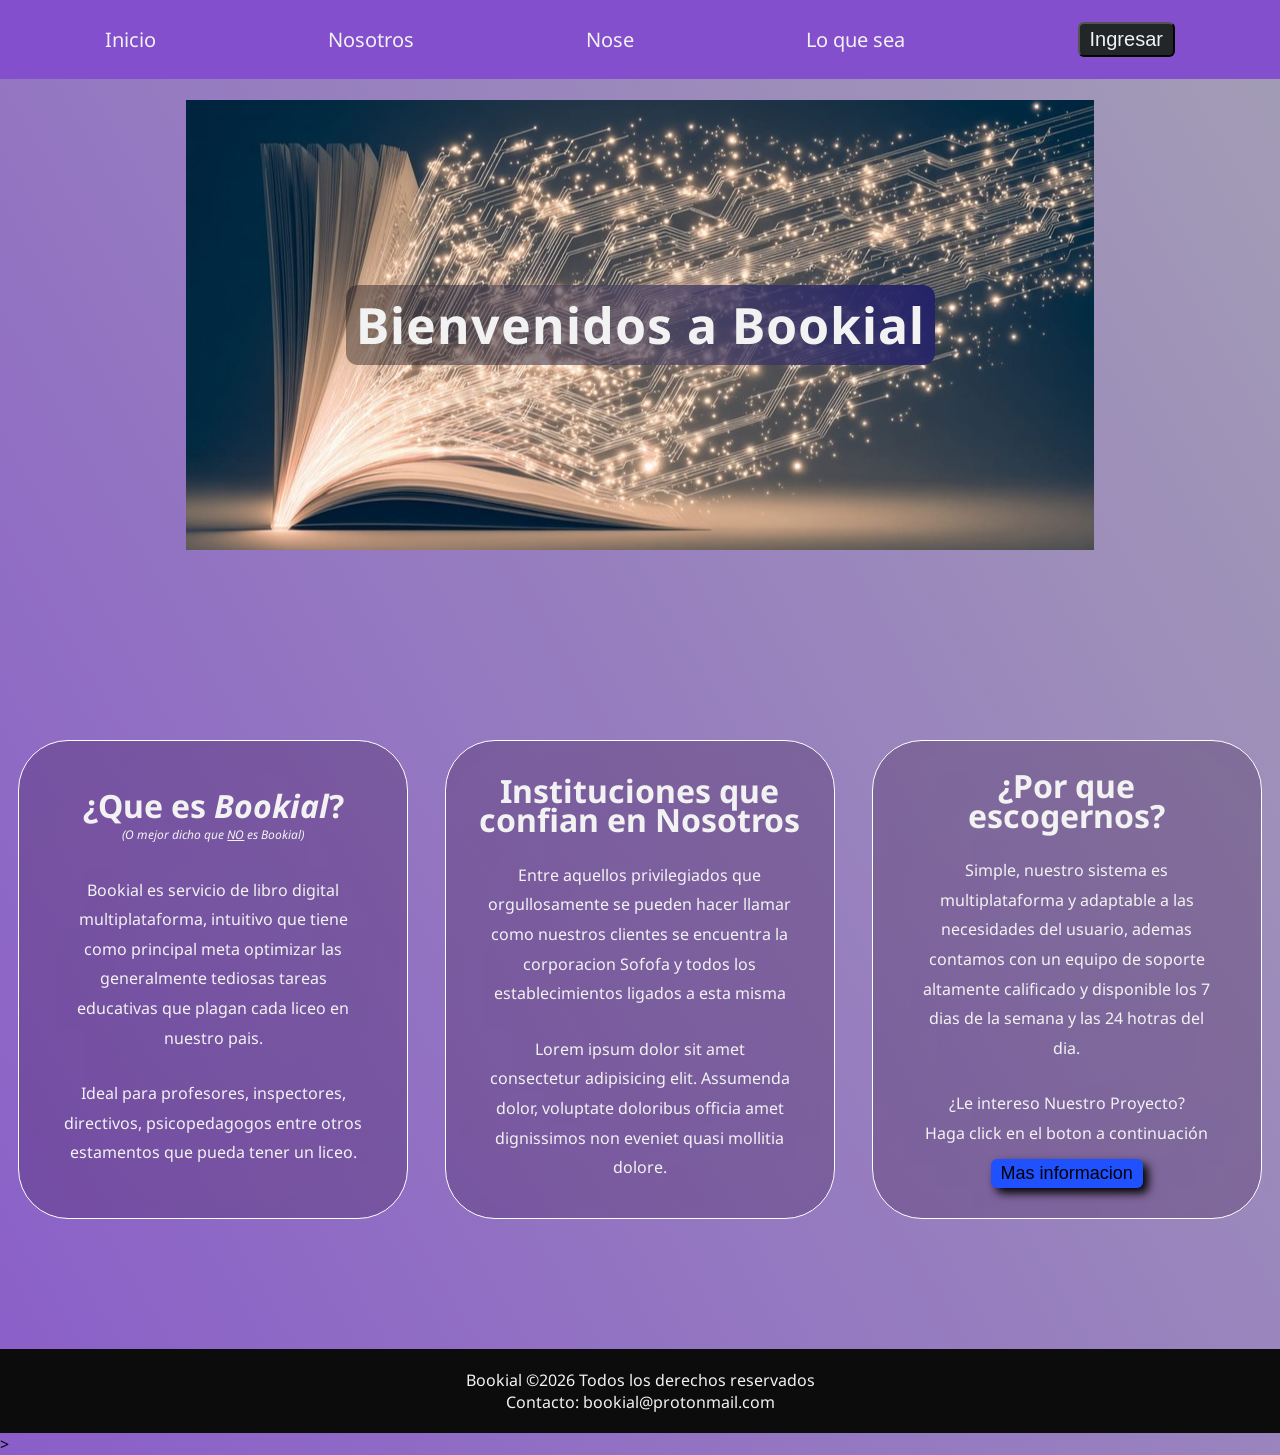
==== templates/public/index.html @ f23cfa97 "Faltan cosas" ====
<!DOCTYPE html>
<html lang="en">

<head>
    <meta charset="UTF-8">
    <meta name="viewport" content="width=device-width, initial-scale=1.0">
    <link rel="stylesheet" href="../../static/css/common.css">
    <link rel="stylesheet" href="../../static/css/index.css">
    <title>Pagina Principal</title>
</head>

<body>
    
    <header>
        <nav>
            <a href="#">Inicio</a> <!-- Por ahora hasta conseguir un logo @esteban -->

            <a href="#">Nosotros</a>
            <a href="#">Nose</a>
            <a href="#">Lo que sea</a>

            <a href="register.html"><button>Ingresar</button></a>
        </nav>
    </header>

    <main class="container-grid">



        <section class="bookial-reference">
            <h1>Bienvenidos a Bookial</h1>
        </section>

        <section>
            <article class="booki-card glass">
                <h2>¿Que es <em>Bookial</em>?</h2>
                <span>(O mejor dicho que <u>NO</u> es Bookial)</span>
                <hr>
                <p>
                    Bookial es servicio de libro digital multiplataforma,
                    intuitivo que tiene como principal meta optimizar las
                    generalmente tediosas tareas educativas que plagan cada
                    liceo en nuestro pais.
                </p>
                <hr>
                <p>
                    Ideal para profesores, inspectores, directivos,
                    psicopedagogos entre otros estamentos que pueda
                    tener un liceo.
                </p>
            </article>

            <article class="booki-card glass">
                <h2>Instituciones que confian en Nosotros</h2>
                <hr>
                <p>
                    Entre aquellos privilegiados que orgullosamente se pueden
                    hacer llamar como nuestros clientes se encuentra la corporacion
                    Sofofa y todos los establecimientos ligados a esta misma
                </p>
                <hr>
                <p>
                    Lorem ipsum dolor sit amet consectetur adipisicing elit.
                    Assumenda dolor, voluptate doloribus officia amet dignissimos
                    non eveniet quasi mollitia dolore.
                </p>
            </article>

            <article class="booki-card glass">
                <h2>¿Por que escogernos?</h2>
                <hr>
                <p>
                    Simple, nuestro sistema es multiplataforma y
                    adaptable a las necesidades del usuario, ademas
                    contamos con un equipo de soporte altamente
                    calificado y disponible los 7 dias de la semana
                    y las 24 hotras del dia.
                </p>
                <hr>
                <p>
                    ¿Le intereso Nuestro Proyecto? <br>
                    Haga click en el boton a continuación
                </p>
                <a href="#"><button>Mas informacion</button></a>
            </article>
            
        </section>
    </main>

    <footer>
        <p>Bookial &copy;2026 Todos los derechos reservados</p>
        <p>Contacto: bookial@protonmail.com</p>
    </footer>
</body>

</html>>
---- static/css/common.css ----
@import url('https://fonts.googleapis.com/css2?family=Noto+Sans:ital,wght@0,100..900;1,100..900&display=swap');

:root {
    --black: #0c0c0c;
    --white: #f2f2f2;
    --purple: #8a5ec9;
    --darkpurple: #665c84;
    --heavydarkpurple: #232629;
    --neonpurple: #a711d0;
    --neonazul: #1f51ff;
}

* {
    margin: 0;
    padding: 0;
    box-sizing: border-box;
}

body {
    font-family: "Noto Sans", serif;
    background-image: linear-gradient(60deg, rgba(138, 94, 201, 1), rgba(102, 92, 132, 0.6));
}

main {
    color: var(--white);
}

/* nav settings */

header {  
    position: fixed;
    width: 100%;
    top: 0;
    z-index: 1;
}

nav {
    background-color: var(--purple);
    padding: 22px;
    display: flex;
    align-items: center;
    justify-content: space-around;
    flex-wrap: wrap;
    gap: 6px;
}

a {
    font-size: 20px;
    cursor: pointer;
    text-align: center;
    text-decoration: none;
    color: var(--white);
}

nav a button {
    color: var(--white);
    background-color: var(--heavydarkpurple);
}

/* nav settings */

input {
    accent-color: none;
}

button {
    cursor: pointer;
    padding: 4px 10px;
    border-radius: 6px;
    font-size: 20px;
}

footer {
    padding: 20px 0px;
    margin-top: 60px;
    text-align: center;
    color: var(--white);
    background-color: var(--black);
}

@media (max-width: 500px) {
    nav {
        padding: 16px;
    }

    a {
        font-size: 16px;
    }

    nav a button {
        font-size: 16px;
        padding: 2px 6px;
    }

}
---- static/css/index.css ----
@import url('https://fonts.googleapis.com/css2?family=Noto+Sans:ital,wght@0,100..900;1,100..900&display=swap');

:root {
    --black: #0c0c0c;
    --white: #f2f2f2;
    --purple: #834fcc;
    --darkpurple: #604e97;
    --heavydarkpurple: #232629;
    --neonpurple: #a711d0;
    --neonazul: #1f51ff;
}

.container-grid {
    display: grid;
    grid-template-areas: 
    "nav"
    "Mcontent"
    "footer"
    ;
}

nav {
    grid-area: nav;
}

main {
    grid-area: Mcontent;
}

section {
    display: flex;
    flex-wrap: wrap;
    margin-top: 20px;
}

.bookial-reference {
    width: 100%;
    margin: 100px auto;
    display: flex;
    align-items: center;
    justify-content: center;
    height: 50vh;
    background-image: url(../img/imgref.jpg);
    background-repeat: no-repeat;
    background-position: center;
}

h1 {
    font-weight: bold;
    border-radius: 12px;
    padding: 6px 10px;
    font-size: 50px;
    background-color: #0c0c0c65;
    background-image: linear-gradient(60deg,rgba(138, 94, 201, 0), rgba(102, 92, 132, 0.5), rgba(35, 34, 105, 1));
    width: fit-content;
    letter-spacing: 1px;
}

.booki-card {
    width: 390px;
    margin: 70px auto;
    text-align: center;
    line-height: 185%;

    display: flex;
    justify-content: center;
    flex-direction: column;
    flex-wrap: wrap;
    
    background-color: var(--darkpurple);
    border-radius: 50px;
    padding: 30px 32px;
    position: relative;
}

.glass {
    background-color: rgba(40, 5, 51, 0.233);
    backdrop-filter: blur(500px);
    border: 1px solid white;
}

article p {
    font-size: 16px;
    padding: 0 10px;
}

article button {
    margin-top: 10px;
    background-color: var(--neonazul);
    border: #1f51ff solid 0px;
    font-size: 18px;
    box-shadow: 5px 5px 10px black;
}

article button:hover {
    transform: scale(1.08);
    transition: 0.4s;
}

h2 {
    font-size: 32px;
}

span {
    font-size: 12px;
    font-style: italic;
}

hr {
    border: none;
    height: 26px;
}

footer {
    grid-area: footer;
}


@media (max-width: 500px) {

    .bookial-reference {
        width: 90%;
        margin: 100px auto;
        height: 40vh;
    }

    hr {
        height: 26px;
    }

    .bookial-info {
        width: 300px;
        margin: 40px auto;
        padding: 18px 16px;
    }

    article button {
        font-size: 14px;
    }

    article p {
        font-size: 14px;
    }

    h1 {
        font-size: 30px;
    }

    h2 {
        font-size: 24px;
    }

}
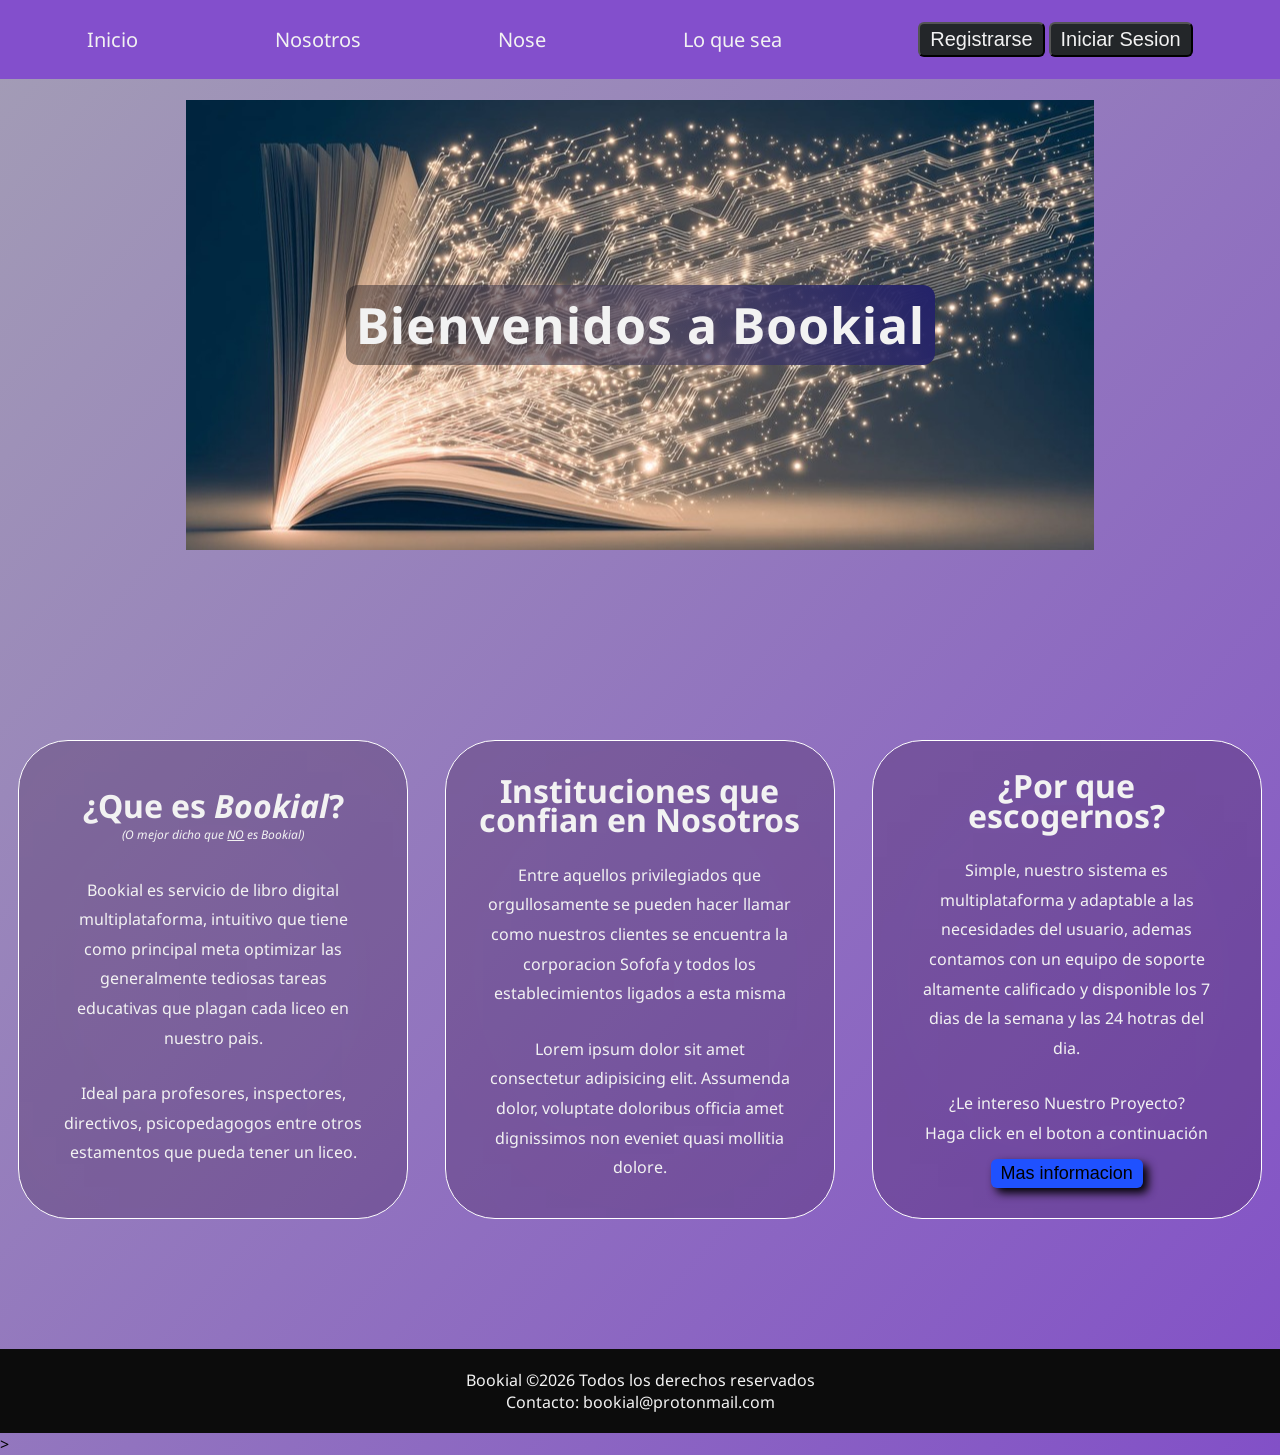
==== commit 5e0abfb2: "papulog-6.5 cambios casi listos" ====
--- a/templates/public/index.html
+++ b/templates/public/index.html
@@ -19,7 +19,10 @@
             <a href="#">Nose</a>
             <a href="#">Lo que sea</a>
 
-            <a href="register.html"><button>Ingresar</button></a>
+            <div>
+                <a href="register.html"><button>Registrarse</button></a>
+                <a href="login.html"><button>Iniciar Sesion</button></a>
+            </div>
         </nav>
     </header>
 
--- a/static/css/common.css
+++ b/static/css/common.css
@@ -18,7 +18,7 @@
 
 body {
     font-family: "Noto Sans", serif;
-    background-image: linear-gradient(60deg, rgba(138, 94, 201, 1), rgba(102, 92, 132, 0.6));
+    background-image: linear-gradient(to top left, rgb(130, 80, 199), rgba(102, 92, 132, 0.6));
 }
 
 main {
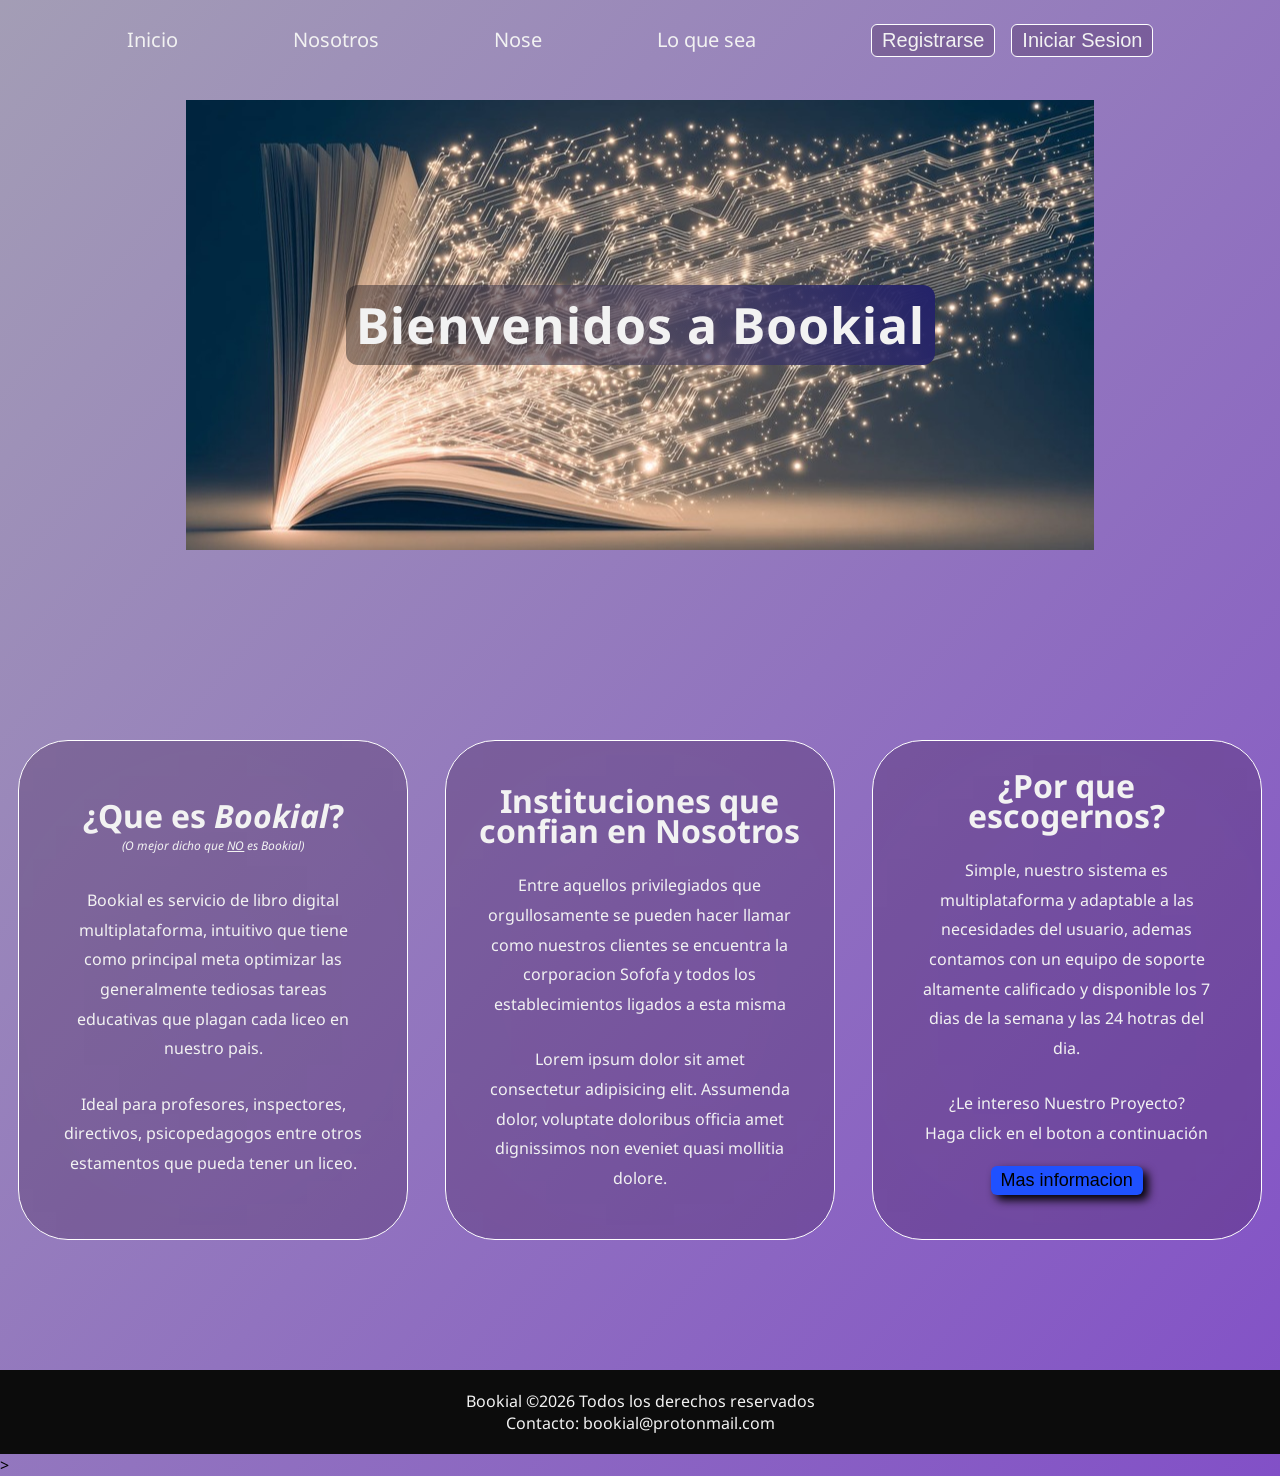
==== commit 717bd200: "Mejora del Nav" ====
--- a/templates/public/index.html
+++ b/templates/public/index.html
@@ -13,23 +13,28 @@
     
     <header>
         <nav>
-            <a href="#">Inicio</a> <!-- Por ahora hasta conseguir un logo @esteban -->
+            <a href="#">
+                <p>Inicio</p>
+            </a> <!-- Por ahora hasta conseguir un logo @esteban -->
 
-            <a href="#">Nosotros</a>
-            <a href="#">Nose</a>
-            <a href="#">Lo que sea</a>
+            <a href="#">
+                <p>Nosotros</p>
+            </a>
+            <a href="#">
+                <p>Nose</p>
+            </a>
+            <a href="#">
+                <p>Lo que sea</p>
+            </a>
 
             <div>
-                <a href="register.html"><button>Registrarse</button></a>
-                <a href="login.html"><button>Iniciar Sesion</button></a>
+                <a href="register.html"><button class="glass">Registrarse</button></a>
+                <a href="login.html"><button class="glass">Iniciar Sesion</button></a>
             </div>
         </nav>
     </header>
 
     <main class="container-grid">
-
-
-
         <section class="bookial-reference">
             <h1>Bienvenidos a Bookial</h1>
         </section>
@@ -95,5 +100,4 @@
         <p>Contacto: bookial@protonmail.com</p>
     </footer>
 </body>
-
 </html>>
--- a/static/css/common.css
+++ b/static/css/common.css
@@ -3,7 +3,7 @@
 :root {
     --black: #0c0c0c;
     --white: #f2f2f2;
-    --purple: #8a5ec9;
+    --purple: #7d43cf;
     --darkpurple: #665c84;
     --heavydarkpurple: #232629;
     --neonpurple: #a711d0;
@@ -29,16 +29,23 @@
 
 header {  
     position: fixed;
-    width: 100%;
-    top: 0;
+    top: 0.2%;
+    left: 5%;
+    right: 5%;
+    margin: auto;
+    width: 90%;
     z-index: 1;
+
 }
 
 nav {
-    background-color: var(--purple);
-    padding: 22px;
+    color: #9043ce;
+    background-color: oklch(from currentColor 80% 0.6 270);
+    border-radius: 10px;
+    padding: 8px;
+
     display: flex;
-    align-items: center;
+    align-self: center;
     justify-content: space-around;
     flex-wrap: wrap;
     gap: 6px;
@@ -50,11 +57,27 @@
     text-align: center;
     text-decoration: none;
     color: var(--white);
+    padding: 0 6px;
+    line-height: 60px;
+}
+
+a:has(p):hover {
+    background-color: rgba(255, 255, 255, 0.233);
+    transition-delay: 0.2s;
+}
+
+p {
+    z-index: 2;
 }
 
 nav a button {
     color: var(--white);
-    background-color: var(--heavydarkpurple);
+    border: none;
+}
+
+nav a button:hover {
+    transform: translateY(2px);
+    transition: 0.3s;
 }
 
 /* nav settings */
@@ -78,13 +101,21 @@
     background-color: var(--black);
 }
 
+.glass {
+    background-color: rgba(40, 5, 51, 0.233);
+    backdrop-filter: blur(500px);
+    border: 1px solid white;
+}
+
 @media (max-width: 500px) {
     nav {
-        padding: 16px;
+        padding: 4px;
     }
 
     a {
         font-size: 16px;
+        line-height: 28px;
+        padding: 0 2px;
     }
 
     nav a button {
@@ -92,4 +123,10 @@
         padding: 2px 6px;
     }
 
+}
+
+@media (min-width:501px) and (max-width: 743px) {
+    a {
+        line-height: 40px;
+    }
 }
--- a/static/css/index.css
+++ b/static/css/index.css
@@ -3,7 +3,7 @@
 :root {
     --black: #0c0c0c;
     --white: #f2f2f2;
-    --purple: #834fcc;
+    --purple: #7d43cf;
     --darkpurple: #604e97;
     --heavydarkpurple: #232629;
     --neonpurple: #a711d0;
@@ -125,10 +125,10 @@
     }
 
     hr {
-        height: 26px;
+        height: 24px;
     }
 
-    .bookial-info {
+    .booki-card {
         width: 300px;
         margin: 40px auto;
         padding: 18px 16px;
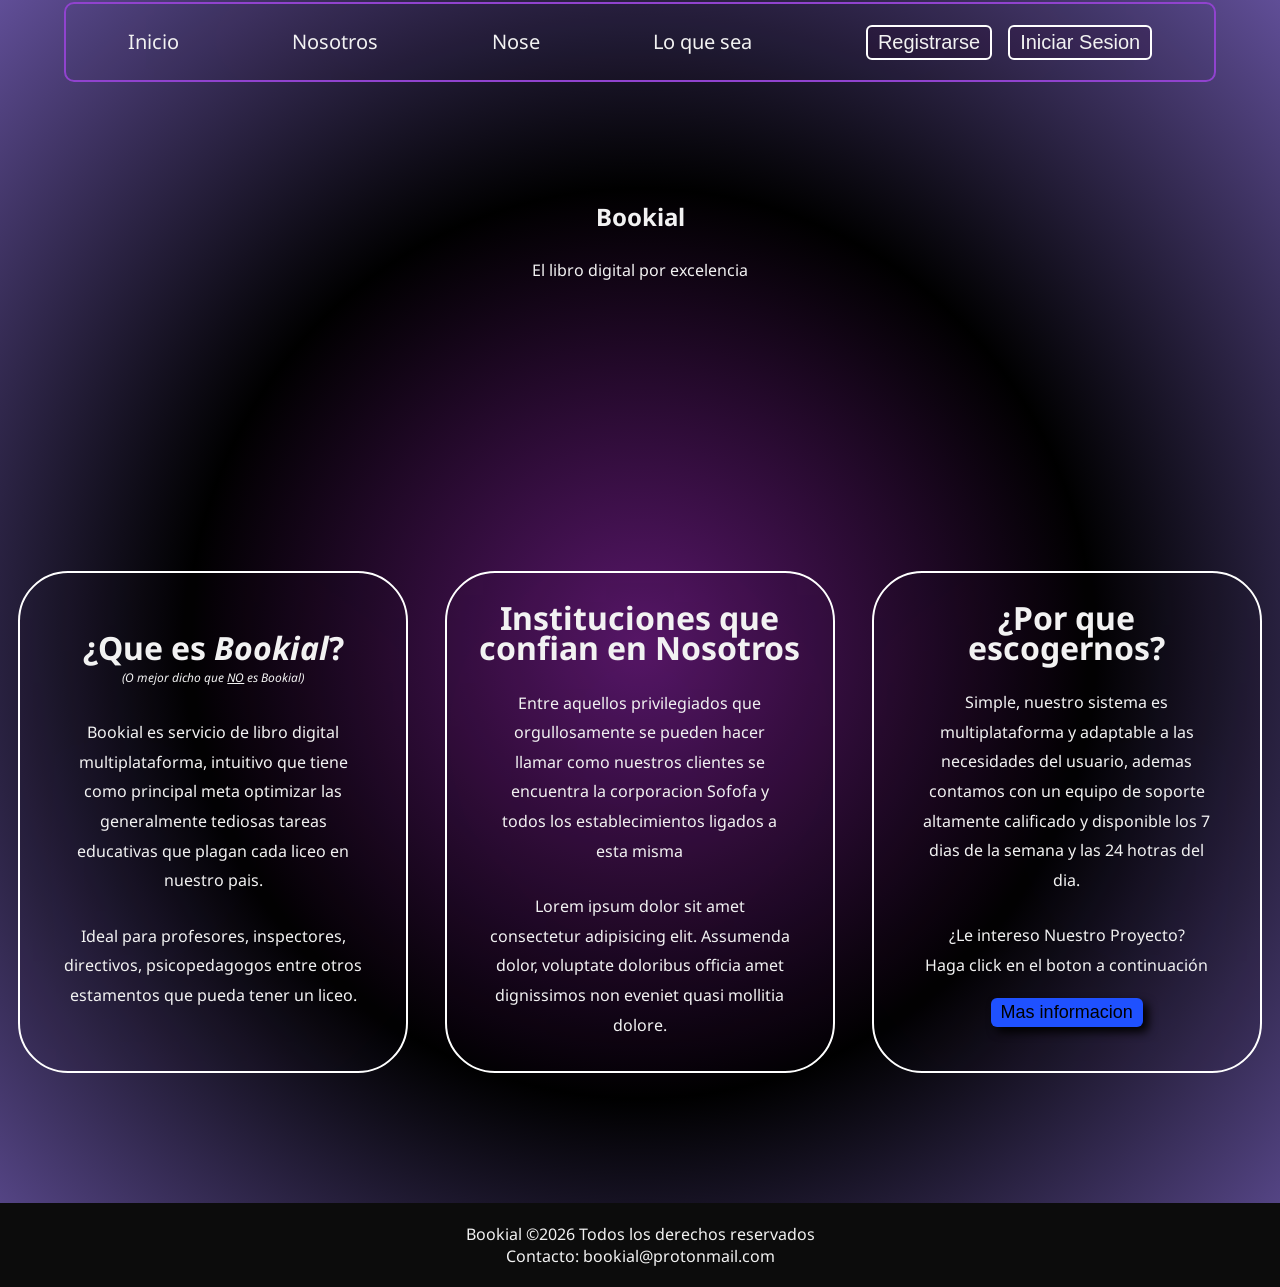
==== commit 9de05d7c: "papulog(no me acuerdo) renacimiento de Bookial modo transparente" ====
--- a/templates/public/index.html
+++ b/templates/public/index.html
@@ -12,18 +12,18 @@
 <body>
     
     <header>
-        <nav>
-            <a href="#">
+        <nav class="glass">
+            <a href="#" class="animation-hover">
                 <p>Inicio</p>
-            </a> <!-- Por ahora hasta conseguir un logo @esteban -->
+            </a> <!-- Por ahora hasta conseguir un logo @saray -->
 
-            <a href="#">
+            <a href="#" class="animation-hover">
                 <p>Nosotros</p>
             </a>
-            <a href="#">
+            <a href="#" class="animation-hover">
                 <p>Nose</p>
             </a>
-            <a href="#">
+            <a href="#" class="animation-hover">
                 <p>Lo que sea</p>
             </a>
 
@@ -35,12 +35,14 @@
     </header>
 
     <main class="container-grid">
-        <section class="bookial-reference">
-            <h1>Bienvenidos a Bookial</h1>
+        <section class="bookial-introduction">
+            <h1 class="animatedTxt">Bookial</h1>
+            <hr>
+            <p class="animatedTxt">El libro digital por excelencia</p>
         </section>
 
         <section>
-            <article class="booki-card glass">
+            <article class="booki-card1 glass">
                 <h2>¿Que es <em>Bookial</em>?</h2>
                 <span>(O mejor dicho que <u>NO</u> es Bookial)</span>
                 <hr>
@@ -58,7 +60,7 @@
                 </p>
             </article>
 
-            <article class="booki-card glass">
+            <article class="booki-card2 glass">
                 <h2>Instituciones que confian en Nosotros</h2>
                 <hr>
                 <p>
@@ -74,7 +76,7 @@
                 </p>
             </article>
 
-            <article class="booki-card glass">
+            <article class="booki-card3 glass">
                 <h2>¿Por que escogernos?</h2>
                 <hr>
                 <p>
@@ -100,4 +102,4 @@
         <p>Contacto: bookial@protonmail.com</p>
     </footer>
 </body>
-</html>>+</html>
--- a/static/css/common.css
+++ b/static/css/common.css
@@ -18,7 +18,10 @@
 
 body {
     font-family: "Noto Sans", serif;
-    background-image: linear-gradient(to top left, rgb(130, 80, 199), rgba(102, 92, 132, 0.6));
+    /* background-image: linear-gradient(to top left, rgb(130, 80, 199), rgba(102, 92, 132, 0.6)); */
+    /* background-color: oklch(from var(--darkpurple) 20% 0.27 290); */
+    background-image: radial-gradient(#59176b, rgb(0, 0, 0), var(--darkpurple));
+    background-repeat: no-repeat;
 }
 
 main {
@@ -40,7 +43,9 @@
 
 nav {
     color: #9043ce;
-    background-color: oklch(from currentColor 80% 0.6 270);
+    background-color: oklch(from currentColor calc(1+1) c h);
+    border: currentColor 2px solid;
+    /* background-color: oklch(from currentColor 80% 0.6 270); */
     border-radius: 10px;
     padding: 8px;
 
@@ -61,24 +66,49 @@
     line-height: 60px;
 }
 
+.animation-hover {
+    transition: 0.4s background-color;
+    border-radius: 10px;
+}
+
 a:has(p):hover {
     background-color: rgba(255, 255, 255, 0.233);
     transition-delay: 0.2s;
 }
 
-p {
-    z-index: 2;
-}
-
 nav a button {
+    background-color: rgba(40, 5, 51, 0.233);
     color: var(--white);
-    border: none;
+    border: 2px solid white;
 }
 
 nav a button:hover {
     transform: translateY(2px);
     transition: 0.3s;
 }
+
+/* Animations */
+
+@keyframes entranceVer {
+    from {
+        opacity: 0;
+        transform: translateY(30px);
+    }
+
+    to {
+        opacity: 1;
+        transform: translateY(0);
+    }
+
+}
+
+@keyframes apparition {
+    from {
+        width: 0;
+    }
+}
+
+/* Animations */
 
 /* nav settings */
 
@@ -102,20 +132,19 @@
 }
 
 .glass {
-    background-color: rgba(40, 5, 51, 0.233);
+    /* background-color: rgba(40, 5, 51, 0.233); */
     backdrop-filter: blur(500px);
-    border: 1px solid white;
 }
 
 @media (max-width: 500px) {
     nav {
-        padding: 4px;
+        padding: 5px;
     }
 
     a {
         font-size: 16px;
         line-height: 28px;
-        padding: 0 2px;
+        padding: 0 6px;
     }
 
     nav a button {
@@ -125,7 +154,7 @@
 
 }
 
-@media (min-width:501px) and (max-width: 743px) {
+@media (min-width:501px) and (max-width: 748px) {
     a {
         line-height: 40px;
     }
--- a/static/css/index.css
+++ b/static/css/index.css
@@ -33,30 +33,27 @@
     margin-top: 20px;
 }
 
-.bookial-reference {
-    width: 100%;
-    margin: 100px auto;
+.bookial-introduction {
+    margin: 200px auto;
+
     display: flex;
     align-items: center;
     justify-content: center;
-    height: 50vh;
-    background-image: url(../img/imgref.jpg);
-    background-repeat: no-repeat;
-    background-position: center;
+    flex-direction: column;
 }
 
 h1 {
-    font-weight: bold;
-    border-radius: 12px;
-    padding: 6px 10px;
-    font-size: 50px;
-    background-color: #0c0c0c65;
-    background-image: linear-gradient(60deg,rgba(138, 94, 201, 0), rgba(102, 92, 132, 0.5), rgba(35, 34, 105, 1));
-    width: fit-content;
-    letter-spacing: 1px;
+    text-align: center;
 }
 
-.booki-card {
+.animatedTxt{
+    width: 100%;
+    white-space: nowrap;
+    overflow: hidden;
+    animation: apparition 3s;
+}
+
+.booki-card1, .booki-card2, .booki-card3 {
     width: 390px;
     margin: 70px auto;
     text-align: center;
@@ -67,16 +64,22 @@
     flex-direction: column;
     flex-wrap: wrap;
     
-    background-color: var(--darkpurple);
+    border: 2px solid white;
     border-radius: 50px;
     padding: 30px 32px;
     position: relative;
 }
 
-.glass {
-    background-color: rgba(40, 5, 51, 0.233);
-    backdrop-filter: blur(500px);
-    border: 1px solid white;
+.booki-card1 {
+    animation: entranceVer 1s ease-out forwards;
+}
+
+.booki-card2 {
+    animation: entranceVer 2s ease-out forwards;
+}
+
+.booki-card3 {
+    animation: entranceVer 3s ease-out forwards;
 }
 
 article p {
@@ -115,7 +118,6 @@
     grid-area: footer;
 }
 
-
 @media (max-width: 500px) {
 
     .bookial-reference {
@@ -139,7 +141,7 @@
     }
 
     article p {
-        font-size: 14px;
+        font-size: 12px;
     }
 
     h1 {
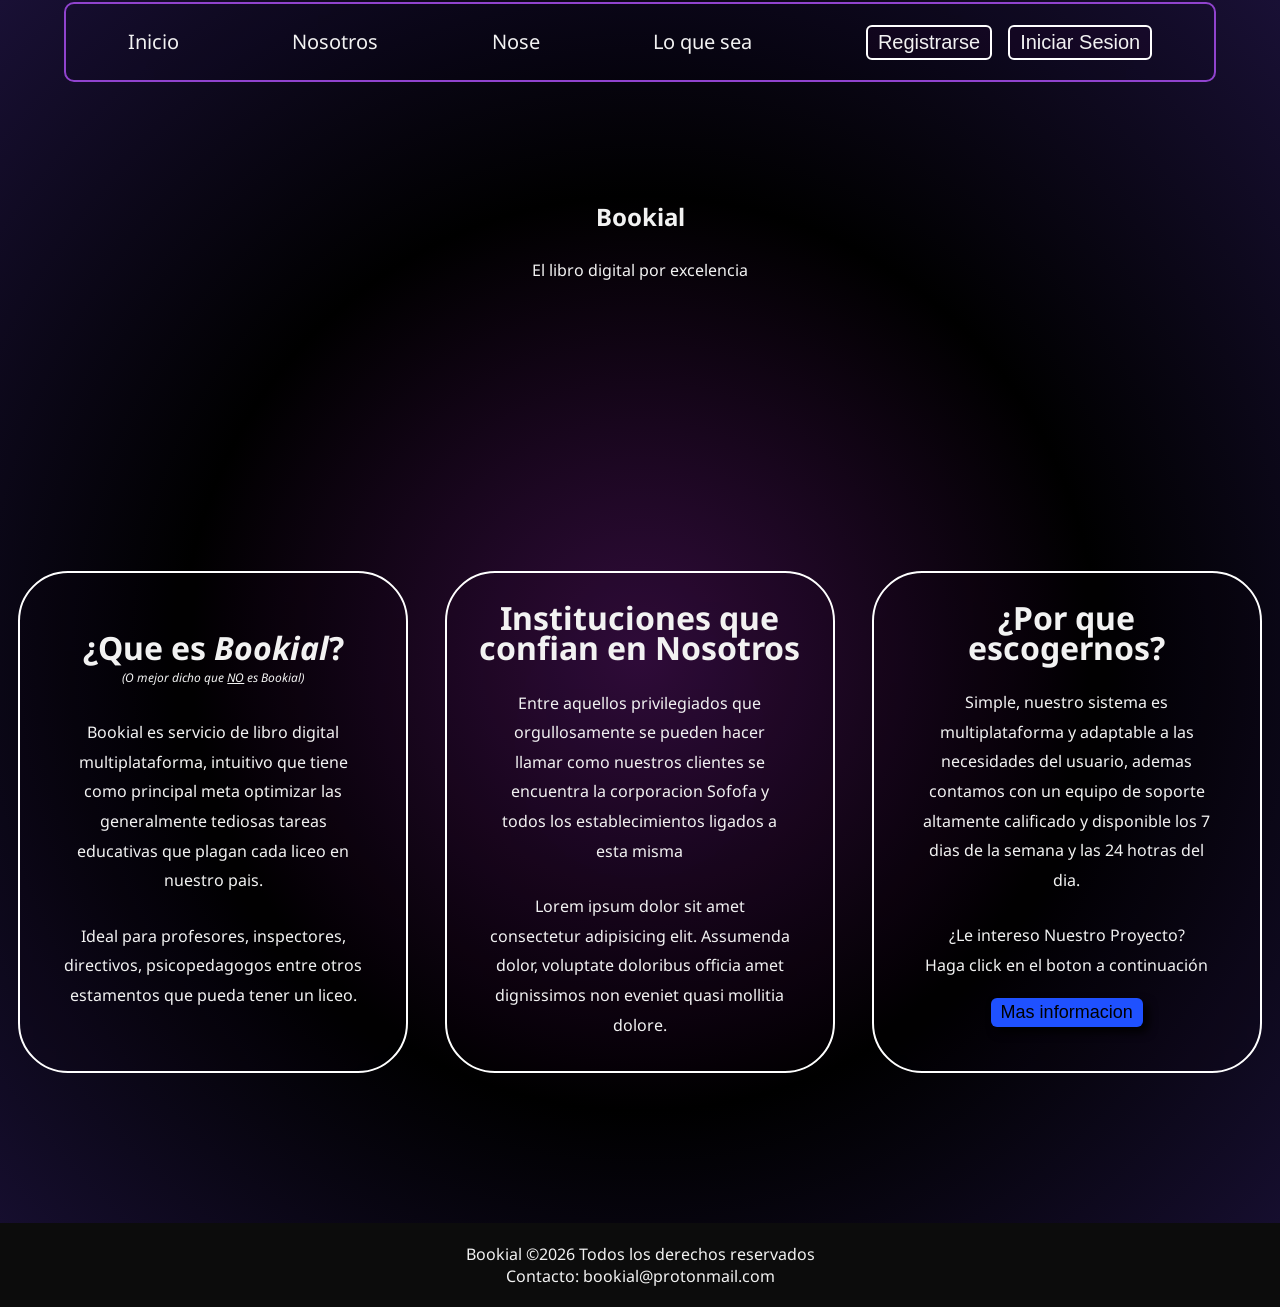
==== commit d2a1c91f: "Bookial en su prima" ====
--- a/templates/public/index.html
+++ b/templates/public/index.html
@@ -13,17 +13,17 @@
     
     <header>
         <nav class="glass">
-            <a href="#" class="animation-hover">
+            <a href="#">
                 <p>Inicio</p>
             </a> <!-- Por ahora hasta conseguir un logo @saray -->
 
-            <a href="#" class="animation-hover">
+            <a href="#">
                 <p>Nosotros</p>
             </a>
-            <a href="#" class="animation-hover">
+            <a href="#">
                 <p>Nose</p>
             </a>
-            <a href="#" class="animation-hover">
+            <a href="#">
                 <p>Lo que sea</p>
             </a>
 
@@ -95,6 +95,11 @@
             </article>
             
         </section>
+
+        <section>
+            <!-- Implementar transiciones similares a la de las cartas pero horizontal (ejeX) -->
+        </section>
+
     </main>
 
     <footer>
--- a/static/css/common.css
+++ b/static/css/common.css
@@ -18,9 +18,7 @@
 
 body {
     font-family: "Noto Sans", serif;
-    /* background-image: linear-gradient(to top left, rgb(130, 80, 199), rgba(102, 92, 132, 0.6)); */
-    /* background-color: oklch(from var(--darkpurple) 20% 0.27 290); */
-    background-image: radial-gradient(#59176b, rgb(0, 0, 0), var(--darkpurple));
+    background-image: radial-gradient(circle, #310c3b, rgb(0, 0, 0), #191035);
     background-repeat: no-repeat;
 }
 
@@ -66,14 +64,12 @@
     line-height: 60px;
 }
 
-.animation-hover {
-    transition: 0.4s background-color;
-    border-radius: 10px;
-}
 
 a:has(p):hover {
     background-color: rgba(255, 255, 255, 0.233);
+    transition: 0.4s background-color;
     transition-delay: 0.2s;
+    border-radius: 10px;
 }
 
 nav a button {
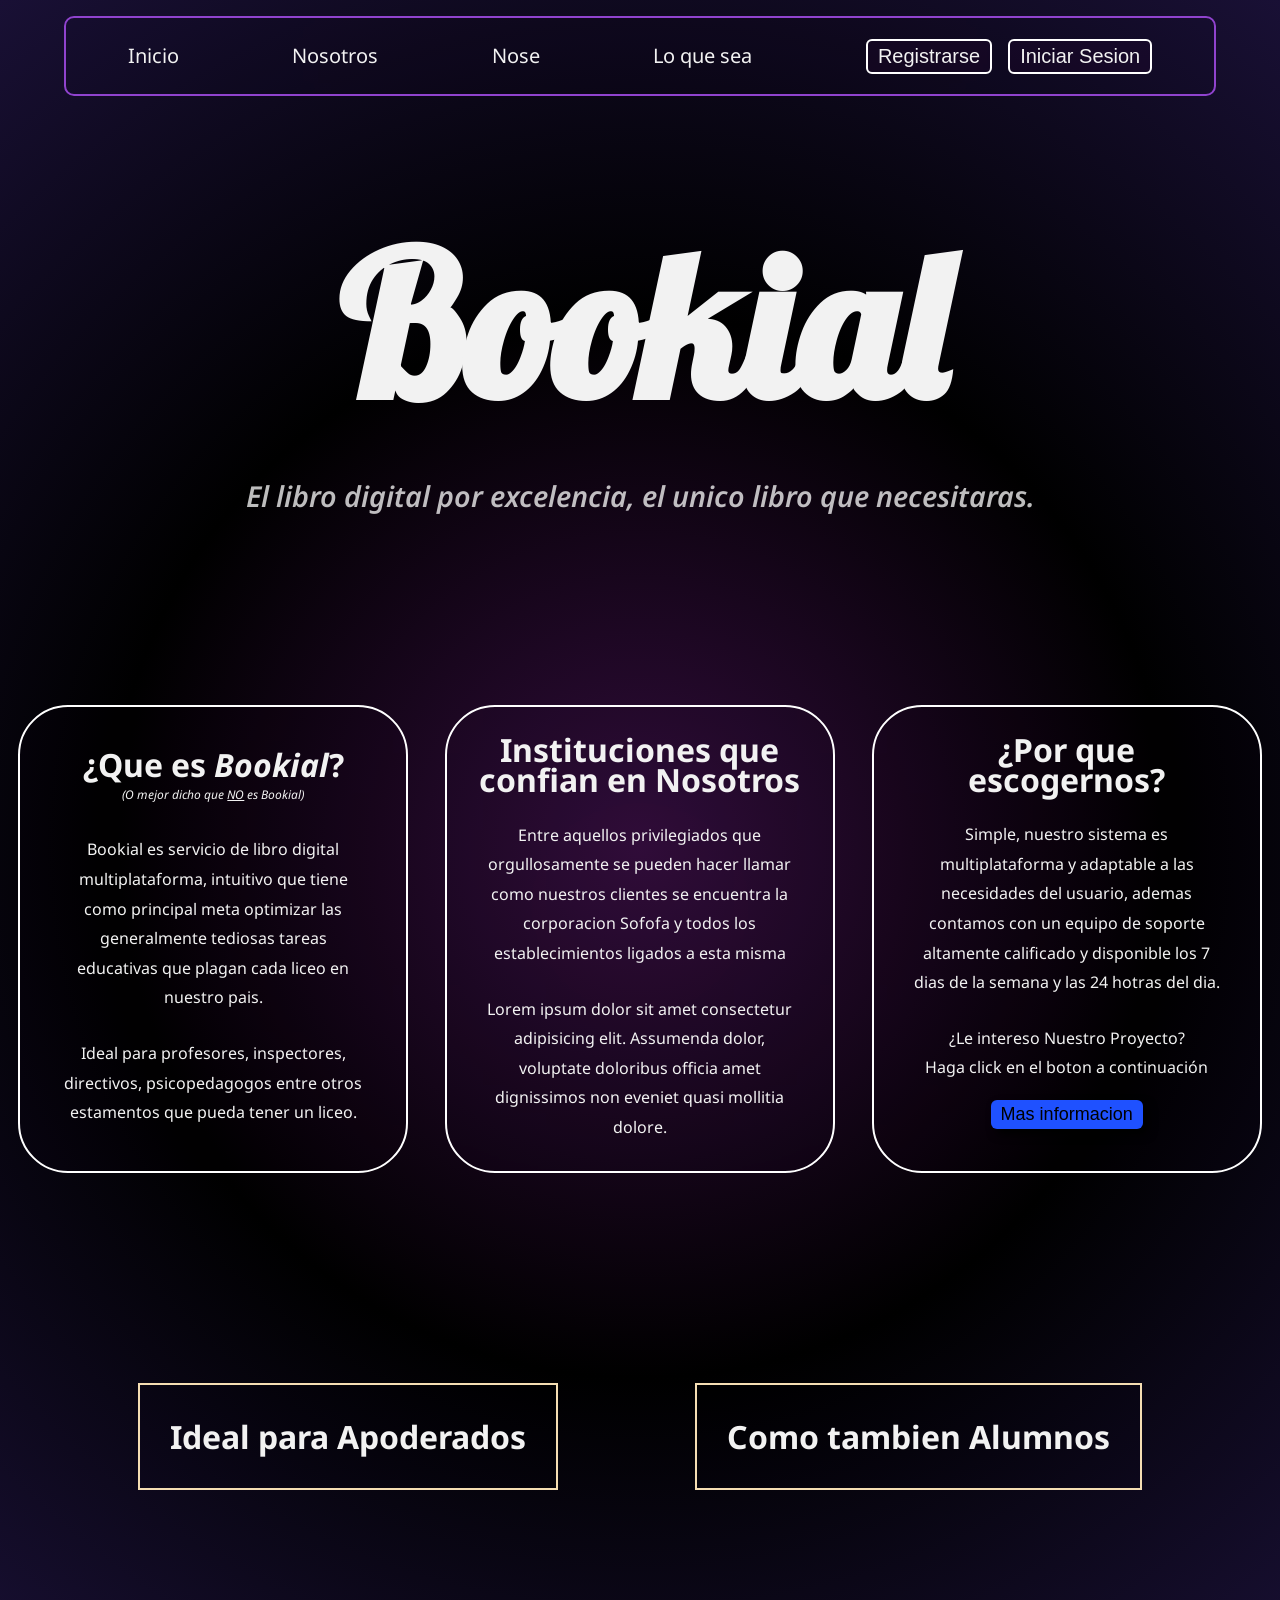
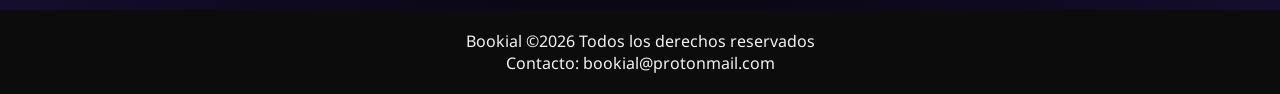
==== commit c4456aa8: "Mejora del Index" ====
--- a/templates/public/index.html
+++ b/templates/public/index.html
@@ -36,9 +36,9 @@
 
     <main class="container-grid">
         <section class="bookial-introduction">
-            <h1 class="animatedTxt">Bookial</h1>
+            <h1 class="animatedTitle">Bookial</h1>
             <hr>
-            <p class="animatedTxt">El libro digital por excelencia</p>
+            <p class="animatedSubtitle">El libro digital por excelencia, el unico libro que necesitaras.</p>
         </section>
 
         <section>
@@ -96,8 +96,14 @@
             
         </section>
 
-        <section>
+        <section class="last-info">
             <!-- Implementar transiciones similares a la de las cartas pero horizontal (ejeX) -->
+            <article class="lastInfo-Firson glass">
+                <h2>Ideal para Apoderados</h2>
+            </article>
+            <article class="lastInfo-Secson glass">
+                <h2>Como tambien Alumnos</h2>
+            </article>
         </section>
 
     </main>
--- a/static/css/common.css
+++ b/static/css/common.css
@@ -1,4 +1,5 @@
 @import url('https://fonts.googleapis.com/css2?family=Noto+Sans:ital,wght@0,100..900;1,100..900&display=swap');
+@import url('https://fonts.googleapis.com/css2?family=Lobster&display=swap');
 
 :root {
     --black: #0c0c0c;
@@ -30,7 +31,7 @@
 
 header {  
     position: fixed;
-    top: 0.2%;
+    top: 1.8%;
     left: 5%;
     right: 5%;
     margin: auto;
@@ -88,7 +89,7 @@
 @keyframes entranceVer {
     from {
         opacity: 0;
-        transform: translateY(30px);
+        transform: translateY(60px);
     }
 
     to {
@@ -96,6 +97,30 @@
         transform: translateY(0);
     }
 
+}
+
+@keyframes entranceHorL {
+    from {
+        opacity: 0;
+        transform: translateX(-140px);
+    }
+
+    to {
+        opacity: 1;
+        transform: translateX(0);
+    }
+}
+
+@keyframes entranceHorR {
+    from {
+        opacity: 0;
+        transform: translateX(140px);
+    }
+
+    to {
+        opacity: 1;
+        transform: translateX(0);
+    }
 }
 
 @keyframes apparition {
--- a/static/css/index.css
+++ b/static/css/index.css
@@ -1,4 +1,5 @@
 @import url('https://fonts.googleapis.com/css2?family=Noto+Sans:ital,wght@0,100..900;1,100..900&display=swap');
+
 
 :root {
     --black: #0c0c0c;
@@ -34,7 +35,7 @@
 }
 
 .bookial-introduction {
-    margin: 200px auto;
+    margin: 200px auto 100px;
 
     display: flex;
     align-items: center;
@@ -46,10 +47,26 @@
     text-align: center;
 }
 
-.animatedTxt{
+.animatedTitle, .animatedSubtitle{
     width: 100%;
     white-space: nowrap;
     overflow: hidden;
+}
+
+.animatedTitle {
+    font-size: 200px;
+    font-family: "Lobster", sans-serif;
+
+    animation: apparition 3.5s ease-in-out; 
+}
+
+.animatedSubtitle {
+    text-align: center;
+    font-weight: 580;
+    font-size: 1.8em;
+    font-style: italic;
+    color: rgba(255, 255, 255, 0.74);
+
     animation: apparition 3s;
 }
 
@@ -66,7 +83,7 @@
     
     border: 2px solid white;
     border-radius: 50px;
-    padding: 30px 32px;
+    padding: 28px 30px;
     position: relative;
 }
 
@@ -75,11 +92,35 @@
 }
 
 .booki-card2 {
+    animation: entranceVer 1.5s ease-out forwards;
+}
+
+.booki-card3 {
     animation: entranceVer 2s ease-out forwards;
 }
 
-.booki-card3 {
-    animation: entranceVer 3s ease-out forwards;
+.last-info {
+    margin: 140px 0 60px;
+
+    display: flex;
+    justify-content: center;
+    text-align: center;
+    justify-content: space-evenly;
+}
+
+.lastInfo-Firson, .lastInfo-Secson {
+    padding: 30px;
+    corner-shape: squircle;
+
+    border: wheat solid 2px;
+}
+
+.lastInfo-Firson {
+    animation: entranceHorL 2s ;
+}
+
+.lastInfo-Secson {
+    animation: entranceHorR 2s;
 }
 
 article p {
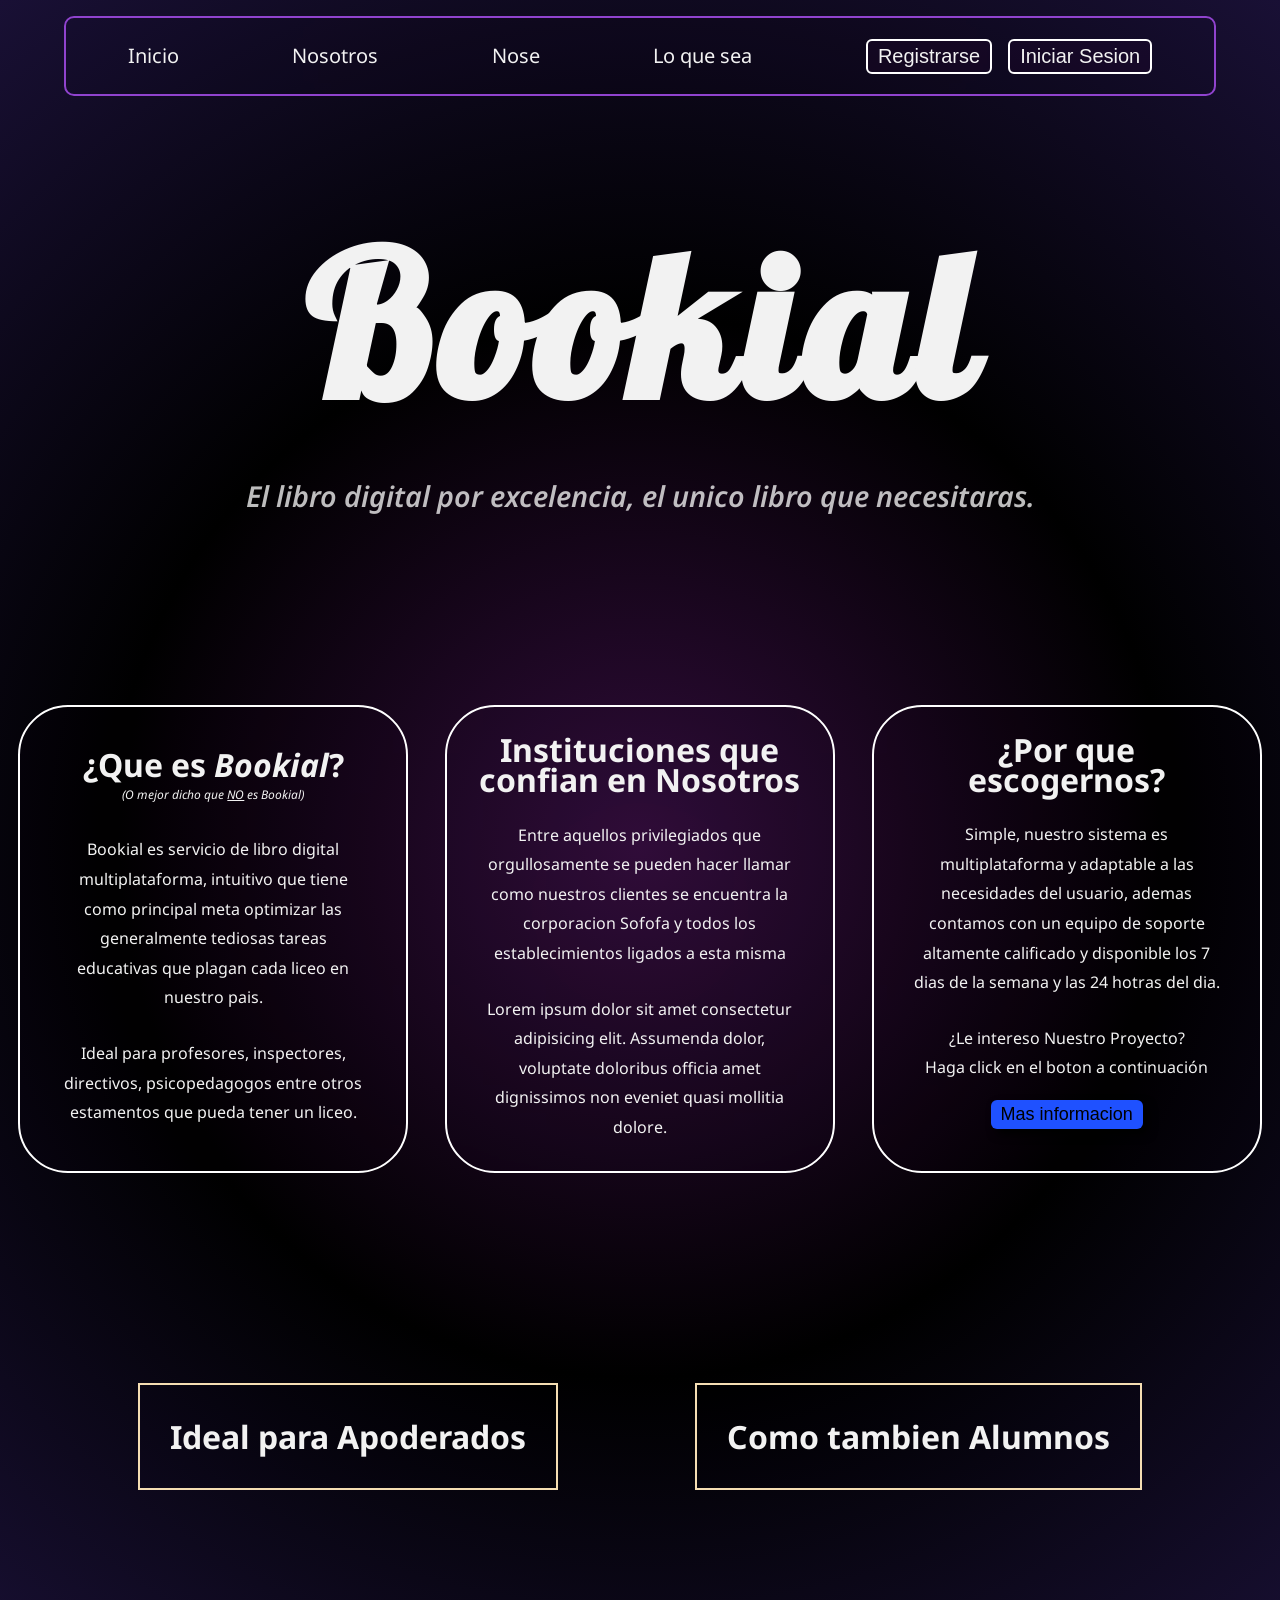
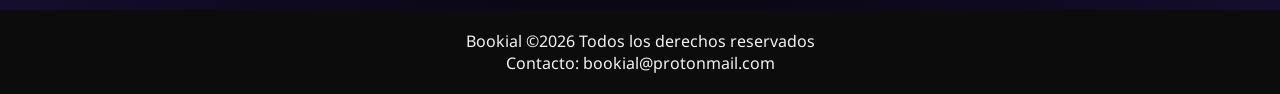
==== commit 70b14a5a: "Remasterizacion de algunas cosas" ====
--- a/templates/public/index.html
+++ b/templates/public/index.html
@@ -15,7 +15,7 @@
         <nav class="glass">
             <a href="#">
                 <p>Inicio</p>
-            </a> <!-- Por ahora hasta conseguir un logo @saray -->
+            </a>
 
             <a href="#">
                 <p>Nosotros</p>
--- a/static/css/common.css
+++ b/static/css/common.css
@@ -63,14 +63,19 @@
     color: var(--white);
     padding: 0 6px;
     line-height: 60px;
+    
+    background-color: rgba(0, 0, 0, 0);
+    transition: 0.5s background-color ease 0.2s;
+    border-radius: 10px;
 }
 
+input:focus {
+    border: none;
+    color: none;
+}
 
 a:has(p):hover {
     background-color: rgba(255, 255, 255, 0.233);
-    transition: 0.4s background-color;
-    transition-delay: 0.2s;
-    border-radius: 10px;
 }
 
 nav a button {
@@ -102,7 +107,7 @@
 @keyframes entranceHorL {
     from {
         opacity: 0;
-        transform: translateX(-140px);
+        transform: translateX(-150px);
     }
 
     to {
@@ -114,7 +119,7 @@
 @keyframes entranceHorR {
     from {
         opacity: 0;
-        transform: translateX(140px);
+        transform: translateX(150px);
     }
 
     to {
@@ -133,8 +138,9 @@
 
 /* nav settings */
 
-input {
-    accent-color: none;
+input:focus {
+    outline: none;
+    border: none;
 }
 
 button {
@@ -179,4 +185,4 @@
     a {
         line-height: 40px;
     }
-}+}
--- a/static/css/index.css
+++ b/static/css/index.css
@@ -56,8 +56,9 @@
 .animatedTitle {
     font-size: 200px;
     font-family: "Lobster", sans-serif;
+    letter-spacing: 8px;
 
-    animation: apparition 3.5s ease-in-out; 
+    animation: apparition 3s ease-in-out; 
 }
 
 .animatedSubtitle {
